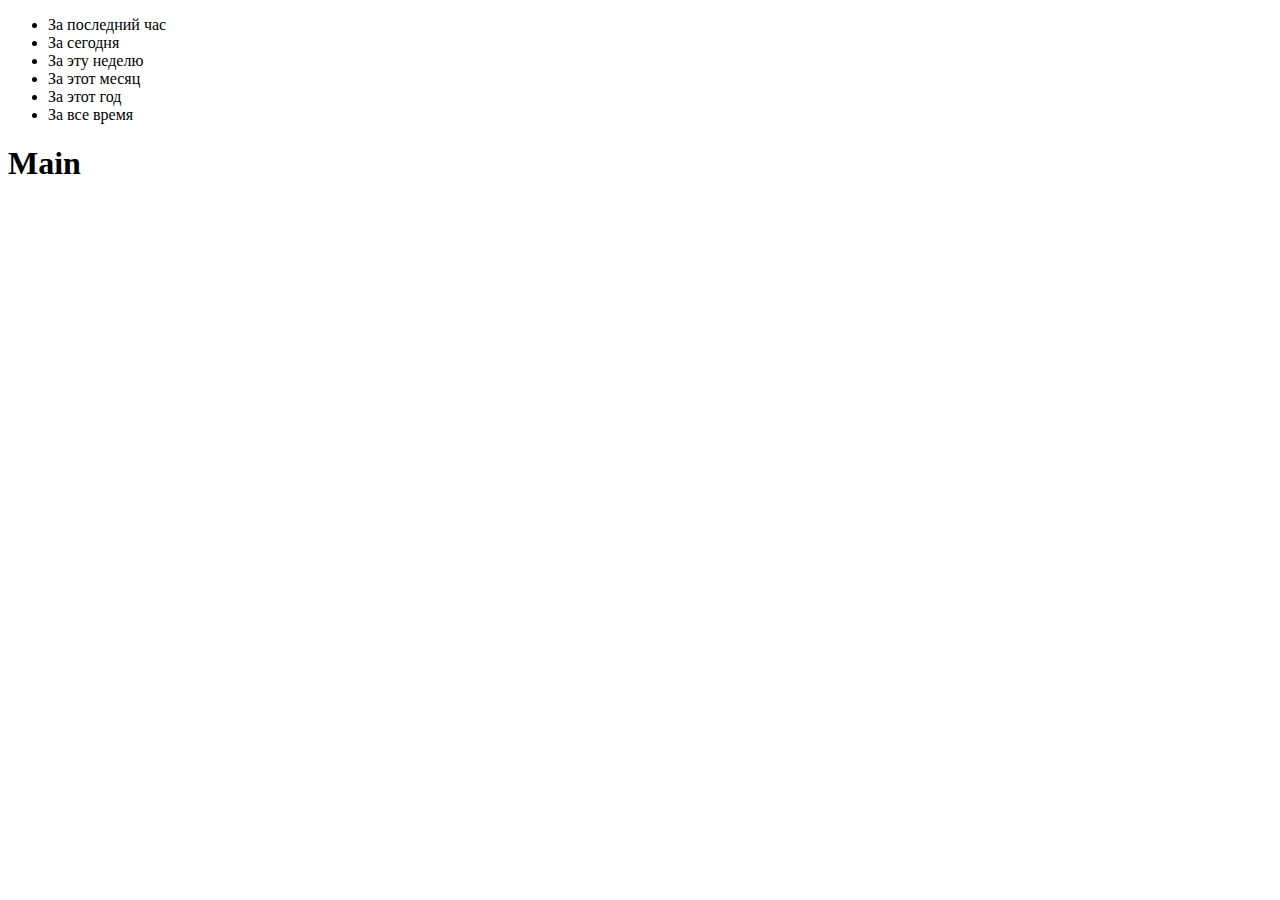
==== index.html @ 9702dc8d "Initial commit" ====
<!doctype html>
<html ng-app="yt">
  <head>
    <meta charset="utf-8">
    <title>YT</title>
  </head>
  <body>
    <header class="header" role="banner">
    </header>

    <ng-view></ng-view>

    <!-- Vendor libraries -->
    <script src="lib/jquery-v1.11.1.js"></script>
    <script src="lib/angular-v1.2.22.js"></script>
    <script src="lib/angular-route-v1.2.22.js"></script>
    <script src="lib/angular-sanitize-v1.2.22.js"></script>
    <!-- Application Files -->
    <script src="app.module.js"></script>
    <script src="app.config.js"></script>

    <script src="main/main.controller.js"></script>
    <script src="item/item.controller.js"></script>
  </body>
</html>
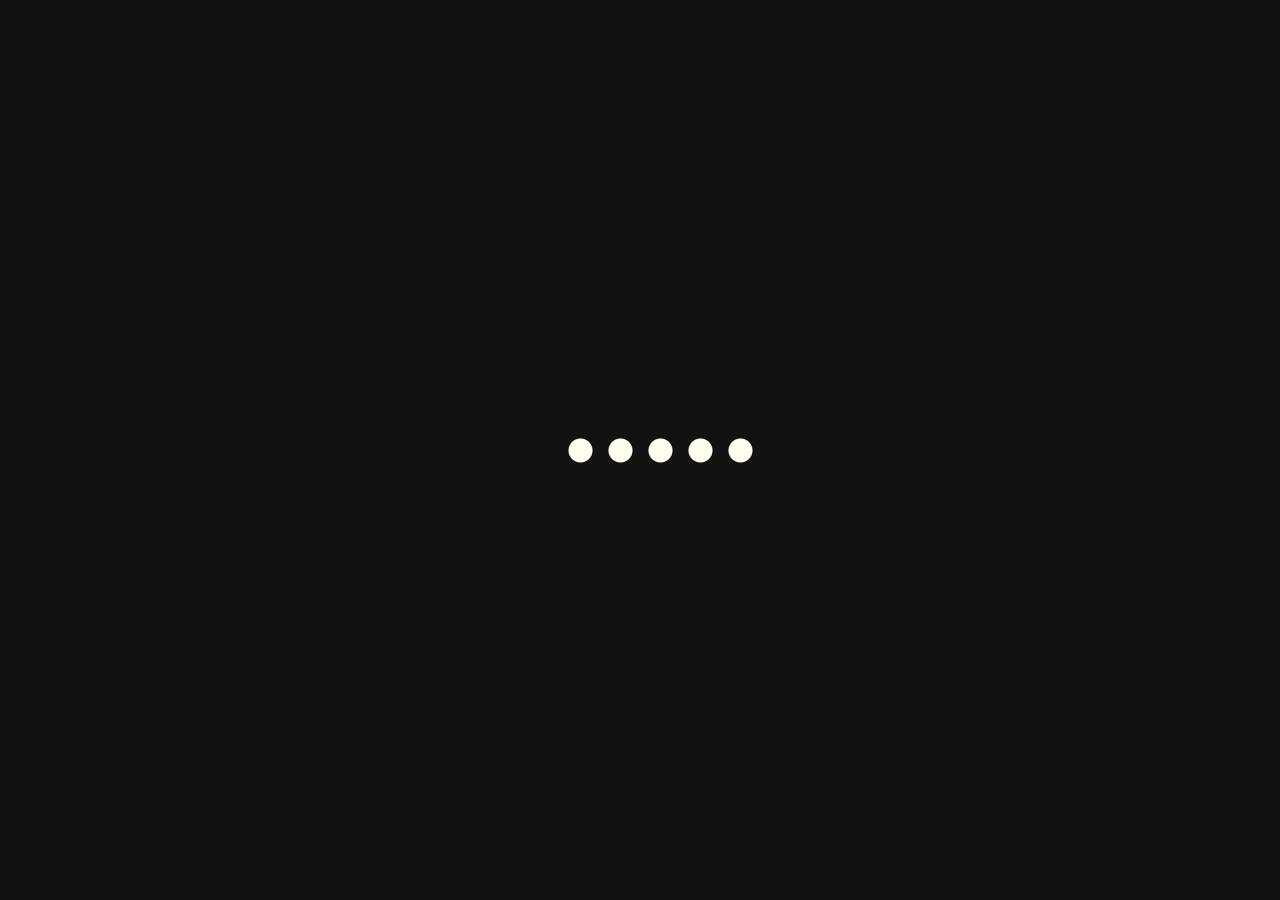
==== commit 7f11e64a: "optimization #1" ====
--- a/index.html
+++ b/index.html
@@ -2,13 +2,57 @@
 <html ng-app="yt">
   <head>
     <meta charset="utf-8">
+    <link rel="stylesheet" href="css/style.css" />
+    <link rel="stylesheet" href="css/default/default.css" type="text/css" media="screen" />
     <title>YT</title>
   </head>
-  <body>
-    <header class="header" role="banner">
-    </header>
+  <body id="home">
+  <svg>
+    <defs>
+      <filter id="goo">
+        <feGaussianBlur in="SourceGraphic" stdDeviation="7" result="blur" />
+        <feColorMatrix in="blur" mode="matrix" values="1 0 0 0 0  0 1 0 0 0  0 0 1 0 0  0 0 0 18 -7" result="goo" />
+
+      </filter>
+    </defs>
+  </svg>
+  <div class="gooTable" ng-if="goo">
+    <div class="gooCell">
+      <div class="container goo2">
+        <div></div>
+        <div></div>
+        <div></div>
+        <div></div>
+        <div></div>
+      </div>
+    </div>
+  </div>
+
+
+  <div id="wrapper">
+  <header>
+    <div id="logo">
+      <h1>YouTube  <span id="srt">TOP</span></span></h1>
+      <div id="tagline">
+        <h2>by views</h2>
+      </div>
+    </div>
+    <nav ng-controller="mainCtrl">
+      <ul>
+        <li ng-click="makeAjax('hour')" ng-class="type  == 'hour' ? 'active' : ''"><a href="../../">hour</a></li>
+        <li ng-click="makeAjax('today')" ng-class="type  == 'today' ? 'active' : ''"><a href="../../">today</a></li>
+        <li ng-click="makeAjax('week')" ng-class="type  == 'week' ? 'active' : ''"><a href="../../">week</a></li>
+        <li ng-click="makeAjax('mounth')" ng-class="type  == 'mounth' ? 'active' : ''"><a href="../../">mounth</a></li>
+        <li ng-click="makeAjax('year')" ng-class="type  == 'year' ? 'active' : ''"><a href="../../">year</a></li>
+        <li ng-click="makeAjax('alltime')" ng-class="type  == 'alltime' ? 'active' : ''"><a href="../../" >all time</a></li>
+      </ul>
+    </nav>
+  </header>
+    <div class="dline" style="width: 100%; margin: 0; max-width: none"></div>
+
 
     <ng-view></ng-view>
+  </div>
 
     <!-- Vendor libraries -->
     <script src="lib/jquery-v1.11.1.js"></script>
@@ -18,7 +62,6 @@
     <!-- Application Files -->
     <script src="app.module.js"></script>
     <script src="app.config.js"></script>
-
     <script src="main/main.controller.js"></script>
     <script src="item/item.controller.js"></script>
   </body>
--- a/css/style.css
+++ b/css/style.css
@@ -0,0 +1,631 @@
+/****************** U S E D   F O N T S **********************/
+@font-face {
+    font-family: 'LeagueGothic';
+    src: url('../fonts/League_Gothic-webfont.eot');
+    src: url('../fonts/League_Gothic-webfont.eot?#iefix') format('embedded-opentype'),
+         url('../fonts/League_Gothic-webfont.woff') format('woff'),
+         url('../fonts/League_Gothic-webfont.ttf') format('truetype'),
+         url('../fonts/League_Gothic-webfont.svg#LeagueGothicRegular') format('svg');
+    font-weight: normal;
+    font-style: normal;
+}
+@font-face {
+    font-family: 'Source';
+    src: url('../fonts/SourceSansPro-Light-webfont.eot');
+    src: url('../fonts/SourceSansPro-Light-webfont.eot?#iefix') format('embedded-opentype'),
+         url('../fonts/SourceSansPro-Light-webfont.woff') format('woff'),
+         url('../fonts/SourceSansPro-Light-webfont.ttf') format('truetype'),
+         url('../fonts/SourceSansPro-Light-webfont.svg#SourceSansProLight') format('svg');
+    font-weight: normal;
+    font-style: normal;
+}
+@font-face {
+    font-family: 'ethno';
+    src: url('../fonts/ethnocentric_rg-webfont.eot');
+    src: url('../fonts/ethnocentric_rg-webfont.eot?#iefix') format('embedded-opentype'),
+         url('../fonts/ethnocentric_rg-webfont.woff') format('woff'),
+         url('../fonts/ethnocentric_rg-webfont.ttf') format('truetype'),
+         url('../fonts/ethnocentric_rg-webfont.svg#ethnocentricregular') format('svg');
+    font-weight: normal;
+    font-style: normal;
+
+}
+/********************* R E S E T *************************/
+*{
+	margin: 0;
+	padding: 0;
+	list-style: none;
+}
+img{
+	border: none;
+	border-radius: 3px;
+}
+
+a{
+	color: #fff;
+	text-decoration: none;
+	text-shadow: none;
+}
+a:hover{
+	color: #B82924;
+}
+p{
+	margin-bottom: 8px;
+}
+::-moz-selection {
+       background-color: #B82924;
+       color: #fff;
+}
+
+/* Works in Safari */
+::selection {
+       background-color: #B82924;
+       color: #fff;
+}
+
+/************** G E N E R A L    S T Y L E ***************/
+#wrapper{
+	max-width: 950px;
+	width: 100%;
+	margin: 16px auto;
+	background-color: #121212;
+	padding: 20px 20px;
+	box-shadow: 0 4px 6px #000;
+	box-sizing: border-box;
+}
+
+body{
+	background: url('../images/bg.png') repeat;
+	font-family: Source, Tahoma, sans-serif;
+	color: #fff;
+	font-size: 14px;
+	text-shadow: 1px 1px 0px #000;
+}
+#srt{
+	color: #f9f9f9;
+	display: block;
+	position: absolute;
+	top: 27px;
+	left: 41px;
+	text-shadow: 1px 1px 0px #000;
+	font-size: 36px;
+	font-style: italic;
+	font-family: ethno, sans-serif;
+	font-weight: normal;
+}
+#ii{
+	font-size: 60px;
+	font-family: LeagueGothic, sans-serif;
+	font-weight: bold;
+	position: absolute;
+	left: 169px;
+	top: -3px;
+	color: #b82924;
+	display: block;
+	float: right;
+	text-shadow: none;
+	font-style: italic;
+	letter-spacing: 2px;
+}
+
+/************* L O G O   &  N A V   B A R    S T Y L E ****************/
+header h1{
+	font-family: LeagueGothic, Impact, sans-serif;
+	font-weight: normal;
+	font-size: 2.5em;
+	text-shadow: 1px 1px 0 #000;
+	position: relative;
+	width: 300px;
+	margin-bottom: 2px;
+}
+header h2{
+	font-size: 16px;
+	font-weight: normal;
+	font-family: LeagueGothic, sans-serif;
+	width: 170px;
+	text-shadow: 1px 1px 0 #000;
+	text-transform: uppercase;
+}
+#tagline{
+		margin-top: -8px;
+}		
+#logo, nav, nav li{
+	display: inline-block;
+	vertical-align: top;
+	*display: inline;
+	zoom:1;
+}
+#logo{
+	width: 270px;
+}
+nav a {
+	color: #fff;
+	font-family: LeagueGothic, sans-serif;
+	text-decoration: none;
+	font-size: 1.5em;
+	margin-left: 25px;
+	text-transform: uppercase;
+	text-shadow: 1px 1px 0px #000;
+}
+
+nav{
+	margin: 20px 4px 0 0;
+	float: right;
+}
+header{
+	margin-bottom: 25px;
+}
+#home a#homenav, #blog a#blognav, #fullwidth a#fullwidthnav, #contact a#contactnav{
+	color: #b82924;
+}
+/*************** B A N N E R    S T Y L E ******************/
+#banner{
+	position: relative;
+	margin-bottom: 30px;
+}
+#banneri{
+	position: absolute;
+	bottom: 15%;
+	left: 0;
+	width: 500px;
+	background-color: rgba(0,0,0,.8);
+	padding: 5px 10px;
+}
+#banner img{
+	box-shadow: 0 4px 6px #000;
+}
+#banner h1{
+	font-family: LeagueGothic, Impact, sans-serif;
+	font-weight: normal;
+	text-transform: uppercase;
+	text-shadow: 1px 1px 0px #000;
+	display: inline;
+}
+#banner .rm{
+	position: absolute;
+	color: #000;
+	background-color: #fff;
+	padding: 4px 8px;
+	right: 3%;
+	bottom: -10%;
+}
+
+/************* H O M E    C O N T E N T *******************/
+#line h1{
+	font-family: LeagueGothic, Impact, sans-serif;
+	font-weight: normal;
+	font-size: 30px;
+	text-transform: uppercase;
+	color: #f8f8f8;
+	text-shadow: 2px 2px 0 #000;
+	text-align:  center;
+}
+#line h1, .dline{
+	display: inline-block;
+	*display: inline;
+	zoom:1;
+	margin: 0 0 0 10px;
+}
+#line{
+		margin: 0 0 0 80px;
+}
+.dline{
+	width: 100%;
+	max-width: 800px;
+	height: 3px;
+	background: url('../images/bgdline.png') repeat-x ;
+	margin-bottom: 10px;
+}
+#ourserv article{
+	width: 275px;
+	display: inline-block;
+	*display: inline;
+	zoom:1;
+	vertical-align: top;
+	margin: 0 38px 0 0;
+}
+#ourserv article h1, #latestp article h1{
+	font-family: LeagueGothic, sans-serif;
+	font-weight: normal;
+	text-transform: uppercase;
+	font-size: 22px;
+	margin-bottom: 5px;
+}
+.lastarticle{
+	margin:0;
+}
+#ourserv{
+	margin: 8px 0 15px 20px;
+	width: 100%;
+}
+ img{
+	margin-bottom: 5px;
+    box-shadow: 0 4px 6px #000;
+	 width: 640px;
+	 height: 480px;
+}
+.rm {
+	margin: 0 auto;
+	color: #121212;
+	background-color: #F2F2F2;
+	padding: 1px 4px;
+	display: block;
+	width: 30%;
+	margin-top: 5px;
+	box-shadow: 0px 0px 3px #000;
+	font-family: LeagueGothic, sans-serif;
+	text-transform: uppercase;
+	font-size: 18px;
+	border-radius: 2px;
+}
+.rm:hover{
+	background-color: #B82924;
+	color: #121212;
+}	
+
+#sline h1{
+	font-family: LeagueGothic, Impact, sans-serif;
+	font-weight: normal;
+	font-size: 30px;
+	text-transform: uppercase;
+	color: #f5f5f5;
+	text-shadow: 2px 2px 0 #000;
+	text-align:  center;
+}
+#sline h1, .sdline{
+	display: inline-block;
+	*display: inline;
+	zoom:1;
+	margin: 0 0 0 10px;
+}
+#sline{
+	margin: 20px 0 10px 80px;
+}
+.sdline{
+	width: 300px;
+	height: 2px;
+	background: url('../images/bgdline.png') repeat-x ;
+	margin-bottom: 10px;
+}
+#latestp article{
+	width: 210px;
+	display: inline-block;
+	*display: inline;
+	zoom:1;
+	margin-right: 20px;
+}
+#latestp{
+	margin-left: 20px;
+}
+
+/************* B L O G    S T Y L E  &   C O N T A C T   P A G E *****************************/
+#articles, #sidebar{
+	display: inline-block;
+	vertical-align: top;
+	*display: inline;
+	zoom:1;
+}
+#blog section, #contact section{
+	margin: 30px 0 0 10px;
+}
+#sidebar, #contat #sidebar{
+	width: 280px;
+	margin:0 0 0 55px;
+}
+#articles, #contactpost{
+	width: 600px;
+	margin:0 0 40px 0;
+}
+#blog li, #contact li{
+	list-style-type: square;
+}
+#blog article{
+	width: 580px;
+	margin-bottom: 40px;
+}
+#blog footer, #contact footer{
+	margin-top: 0px;
+}
+#blog article h1 a{
+	font-family: LeagueGothic, sans-serif;
+	font-weight: normal;
+	text-transform: uppercase;
+	font-size: 22px;
+	text-shadow: 1px 1px 0 #000;
+	word-spacing: 2px;
+	margin-bottom: 5px;
+}
+#blog article h2{
+	font-size: 12px;
+	font-weight: normal;
+	letter-spacing: 0.2px;
+	margin-bottom: 12px;
+	background-color: #0a0a0a;
+	padding: 4px 8px 4px 8px;
+	font-family: source, sans-serif;
+	text-transform: none;
+}
+#blog article h2 a:hover{
+	text-decoration: underline;
+}
+#blog article img{
+	box-shadow: 0 4px 6px #000;
+	margin-bottom: 10px;
+}
+#sidebar h1, #contact #sidebar h1{
+	font-family: LeagueGothic, sans-serif;
+	font-weight: normal;
+	text-transform: uppercase;
+	font-size: 22px;
+	text-shadow: 1px 1px 0 #000;
+	word-spacing: 2px;
+	margin-bottom: 4px;
+}
+#sidebar li, #contact #sidebar li {
+	margin:0 0 4px 25px;
+	color: #b82924;
+}
+#sidebar li:hover, #contact #sidebar li:hover{
+	margin-left: 30px;
+}
+#sidebar li a:hover, #contact #sidebar li a:hover{
+	text-decoration: underline;
+}
+#blog aside, #contact #sidebar aside{
+	margin: 0 0 20px 0;
+}
+#cat, #archives, #contact #sidebar  #cat, #contact #sidebar #archives{
+	width: 130px;
+	display: inline-block;
+	vertical-align: top;
+	*display: inline;
+	zoom:1;
+}
+.continue{
+	text-decoration: underline;
+}
+/* SINGLE POST STYLE  and CONTACT PAGE with SIDEBAR*/
+#singlepost, #sidebar, #contactpost{
+	display: inline-block;
+	vertical-align: top;
+	*display: inline;
+	zoom:1;
+}
+#singlepost{
+	margin-right: 20px;
+}
+/* CONTACT PAGE */
+#contactpost p{
+	margin-bottom: 25px;
+}
+input[type="user"]{
+	display: block;
+	float: right;
+	height: 20px;
+	width: 280px;
+	padding-left: 3px;
+}
+input[type="email"]{
+	display: block;
+	float: right;
+	height: 20px;
+	width: 280px;
+	padding-left: 3px;
+}
+#message{
+	display: block;
+	float: right;
+	width: 280px;
+	height: 130px;
+	padding-left: 3px;
+}
+input[type="submit"]{
+	display: block;
+	float: right;
+	font-family: LeagueGothic, sans-serif;
+	font-size: 18px;
+	text-transform: uppercase;
+	border: 2px outset #b2b2b2;
+	color: #121212;
+
+}
+input, #message{
+	margin-right: 180px;
+	background-color: #f8f8f8;
+	border: 2px inset #000;
+	border-radius: 3px;
+}
+input[type="submit"]:hover{
+	cursor:pointer;
+}
+input[type="submit"]:active{
+	border: 2px inset #b2b2b2;
+}
+
+/************* F U L L  W I D T H   &  S I N G L E   P O S T    S T Y L E*********************/
+#fullwidth h1,#fullwidth  h2,#fullwidth  h3,#fullwidth  h4,#fullwidth  h5,#fullwidth  h6, h1, h2, h3, h4, h5, h6{
+	font-family: LeagueGothic, sans-serif;
+	font-weight: normal;
+}
+#fullwidth section h2, #singlepost section h2{
+	color: #b82924;
+}
+.mg{ /*just for examples, do not use this class*/
+	margin: 8px 0 12px 0;
+}
+#fullwidth section a, #singlepost section a{
+	text-decoration: underline;
+}
+#fullwidth section ul li, #singlepost section ul li{
+	list-style-type: square;
+	margin-left: 20px;
+}
+#fullwidth section ol li, #singlepost section ol li{
+	list-style-type: decimal;
+	margin-left: 20px;
+}
+.right{
+	float: right;
+	margin-left: 10px;
+}
+.left{
+	float: left;
+	margin-right: 10px;
+}
+.center{
+	display: block;
+	text-align: center;
+	margin: 20px auto;
+}
+
+/************* F O O T E R     S T Y L E *************************/
+
+footer{
+	margin-top: 30px;
+	text-align: right;
+}
+
+/**************** M Y  S T L E S *************************/
+.views{
+	margin-bottom: 45px;
+}
+.rm:hover {
+	cursor: default!important;
+}
+.active a {
+	color: #b82924!important;
+}
+iframe {
+	margin: 20px 0 0 0;
+}
+.gooTable {
+	position: fixed;
+	z-index: 1;
+	display: table;
+	height: 100%;
+	width: 100%;
+	background-color: #121212;
+	margin-top: -16px;
+}
+.gooCell {
+	display: table-cell;
+	vertical-align: middle;
+}
+.container.goo2 {
+	margin: 0 auto;
+}
+
+/**************** A N G U L A R *************************/
+div[ng-app=main], div[ng-app=item]{
+	text-align: center;
+}
+/***************** L O A D E R **************************/
+svg {
+	width: 0;
+	height: 0;
+}
+
+.container {
+	margin: 0;
+	display: flex;
+	justify-content: space-around;
+	align-items: center;
+}
+
+.goo1,
+.goo2 {
+	-webkit-filter: url(#goo);
+}
+
+.container div {
+	background: #fffff0;
+	width: 25px;
+	height: 25px;
+	border-radius: 50%;
+}
+
+.goo1 {
+	min-width: 700px;
+	min-height: 300px;
+	position: relative;
+}
+
+.goo1 > div {
+	width: 15px;
+	height: 15px;
+	position: absolute;
+	top:50%;
+	left:50%;
+	transform-origin: -50% -50%;
+	animation: circle 2.5s infinite cubic-bezier(.57, 0, .52, 1);
+}
+
+.goo1 > div:nth-child(1) {
+	animation-delay: .25s;
+}
+
+.goo1 > div:nth-child(2) {
+	animation-delay: .5s;
+}
+
+.goo1 > div:nth-child(3) {
+	animation-delay: .75s;
+}
+
+.goo1 > div:nth-child(4) {
+	animation-delay: 1s;
+}
+
+.goo1 > div:nth-child(5) {
+	animation-delay: 1.25s
+}
+
+.goo2 > div {
+	transform: translateX(0);
+	animation: sideways 2.5s infinite ease;
+}
+
+.goo2 > div:nth-child(1) {
+	animation-delay: .25s;
+}
+
+.goo2 > div:nth-child(2) {
+	animation-delay: .5s;
+}
+
+.goo2 > div:nth-child(3) {
+	animation-delay: .75s;
+}
+
+.goo2 > div:nth-child(4) {
+	animation-delay: 1s;
+}
+
+.goo2 > div:nth-child(5) {
+	animation-delay: 1.25s
+}
+
+.goo2 {
+	padding-left:40px;
+	width: 200px;
+	height:100px;
+}
+
+@keyframes circle {
+	50% {
+		width: 25px;
+		height: 25px;
+	}
+	100% {
+		transform: rotate(360deg);
+	}
+}
+
+@keyframes sideways {
+	33% {
+		transform: translateX(50px);
+	}
+	66% {
+		transform: translateX(-50px);
+	}
+}--- a/css/default/default.css
+++ b/css/default/default.css
@@ -0,0 +1,93 @@
+/*
+Skin Name: Nivo Slider Default Theme
+Skin URI: http://nivo.dev7studios.com
+Description: The default skin for the Nivo Slider.
+Version: 1.3
+Author: Gilbert Pellegrom
+Author URI: http://dev7studios.com
+Supports Thumbs: true
+*/
+
+.theme-default .nivoSlider {
+	position:relative;
+	background:#fff url(loading.gif) no-repeat 50% 50%;
+    margin-bottom:10px;
+    -webkit-box-shadow: 0px 1px 5px 0px #4a4a4a;
+    -moz-box-shadow: 0px 1px 5px 0px #4a4a4a;
+    box-shadow: 0 4px 6px #000;
+}
+.theme-default .nivoSlider img {
+	position:absolute;
+	top:0px;
+	left:0px;
+	display:none;
+}
+.theme-default .nivoSlider a {
+	border:0;
+	display:block;
+}
+
+.theme-default .nivo-controlNav {
+	text-align: center;
+	padding: 5px 0;
+}
+.theme-default .nivo-controlNav a {
+	display:inline-block;
+	width:22px;
+	height:22px;
+	background:url(bullets.png) no-repeat;
+	text-indent:-9999px;
+	border:0;
+	margin: 0 2px;
+}
+.theme-default .nivo-controlNav a.active {
+	background-position:0 -22px;
+}
+
+.theme-default .nivo-directionNav a {
+	display:block;
+	width:30px;
+	height:30px;
+	background:url(arrows.png) no-repeat;
+	text-indent:-9999px;
+	border:0;
+	opacity: 0;
+	-webkit-transition: all 200ms ease-in-out;
+    -moz-transition: all 200ms ease-in-out;
+    -o-transition: all 200ms ease-in-out;
+    transition: all 200ms ease-in-out;
+}
+.theme-default:hover .nivo-directionNav a { opacity: 1; }
+.theme-default a.nivo-nextNav {
+	background-position:-30px 0;
+	right:15px;
+}
+.theme-default a.nivo-prevNav {
+	left:15px;
+}
+
+.theme-default .nivo-caption {
+    font-family: Tahoma, Helvetica, Arial, sans-serif;
+}
+.theme-default .nivo-caption a {
+    color:#fff;
+    border-bottom:1px dotted #fff;
+}
+.theme-default .nivo-caption a:hover {
+    color:#fff;
+}
+
+.theme-default .nivo-controlNav.nivo-thumbs-enabled {
+	width: 100%;
+}
+.theme-default .nivo-controlNav.nivo-thumbs-enabled a {
+	width: auto;
+	height: auto;
+	background: none;
+	margin-bottom: 5px;
+}
+.theme-default .nivo-controlNav.nivo-thumbs-enabled img {
+	display: block;
+	width: 120px;
+	height: auto;
+}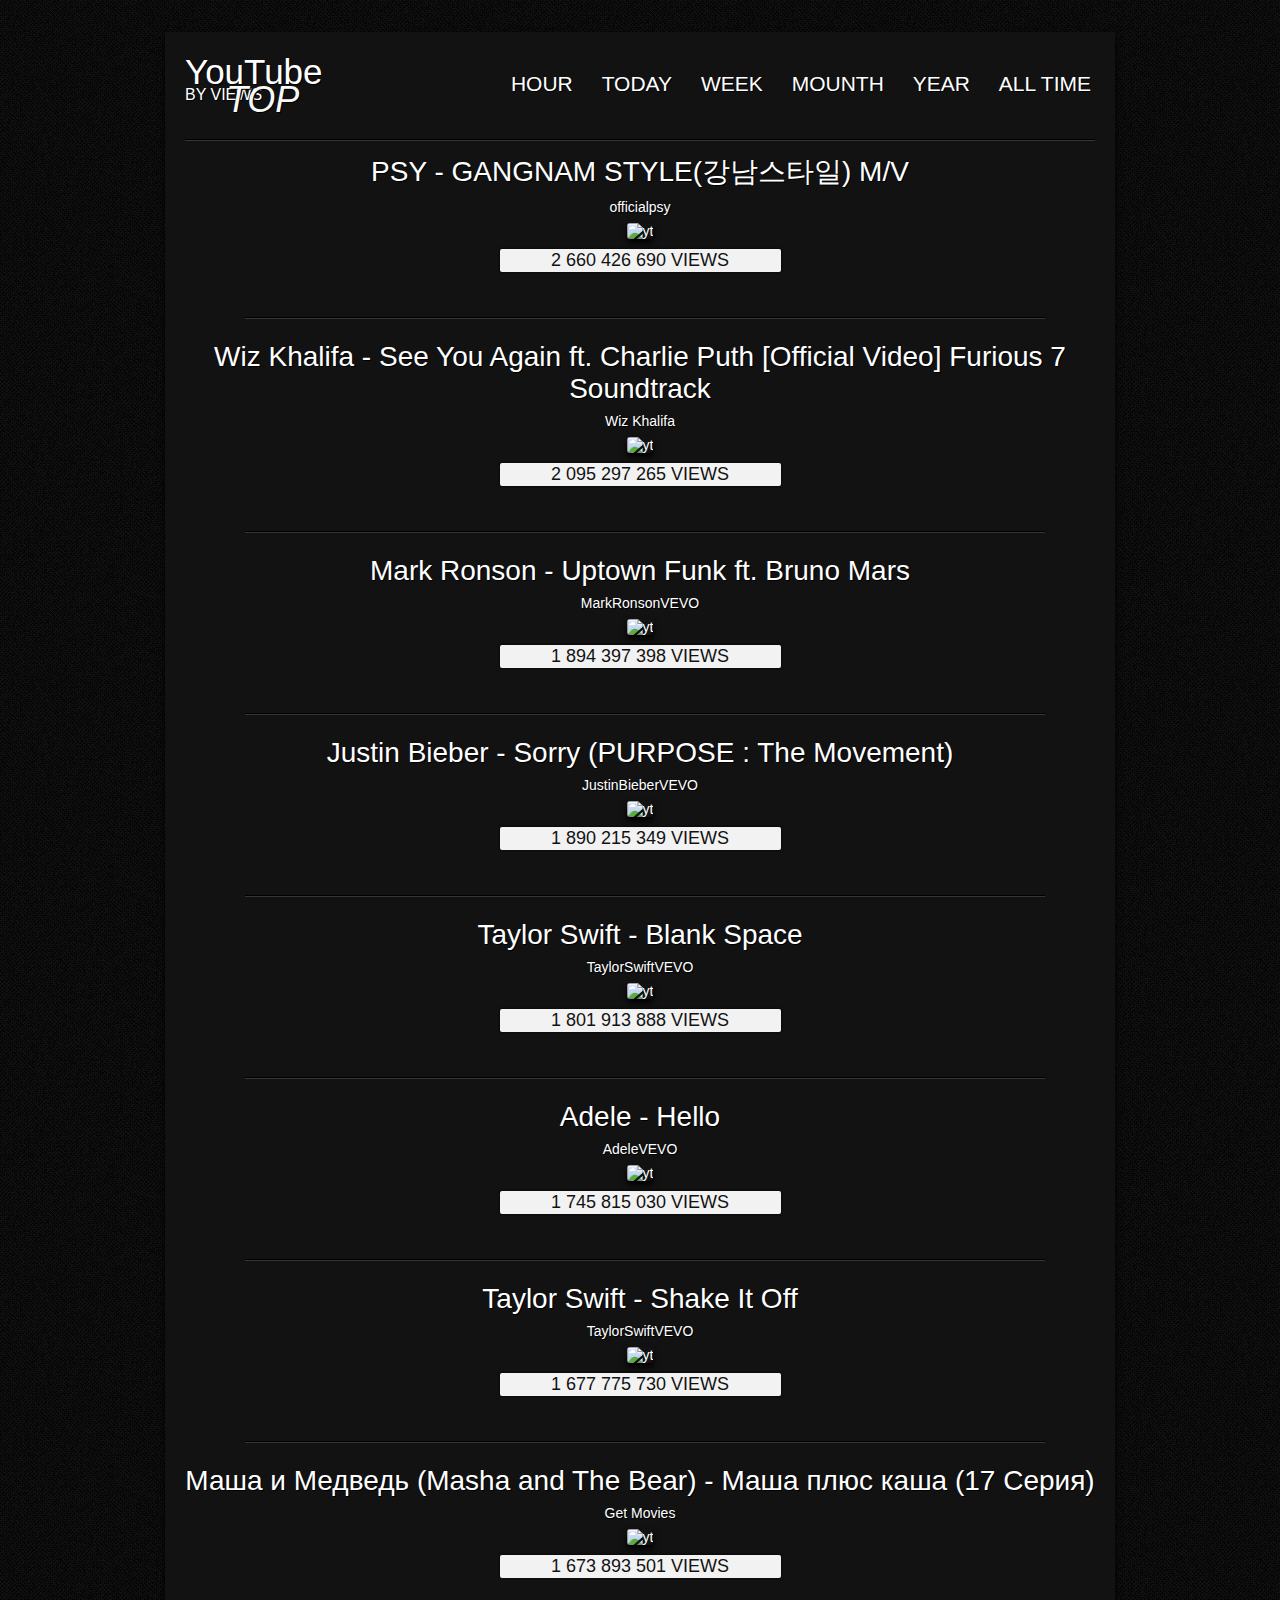
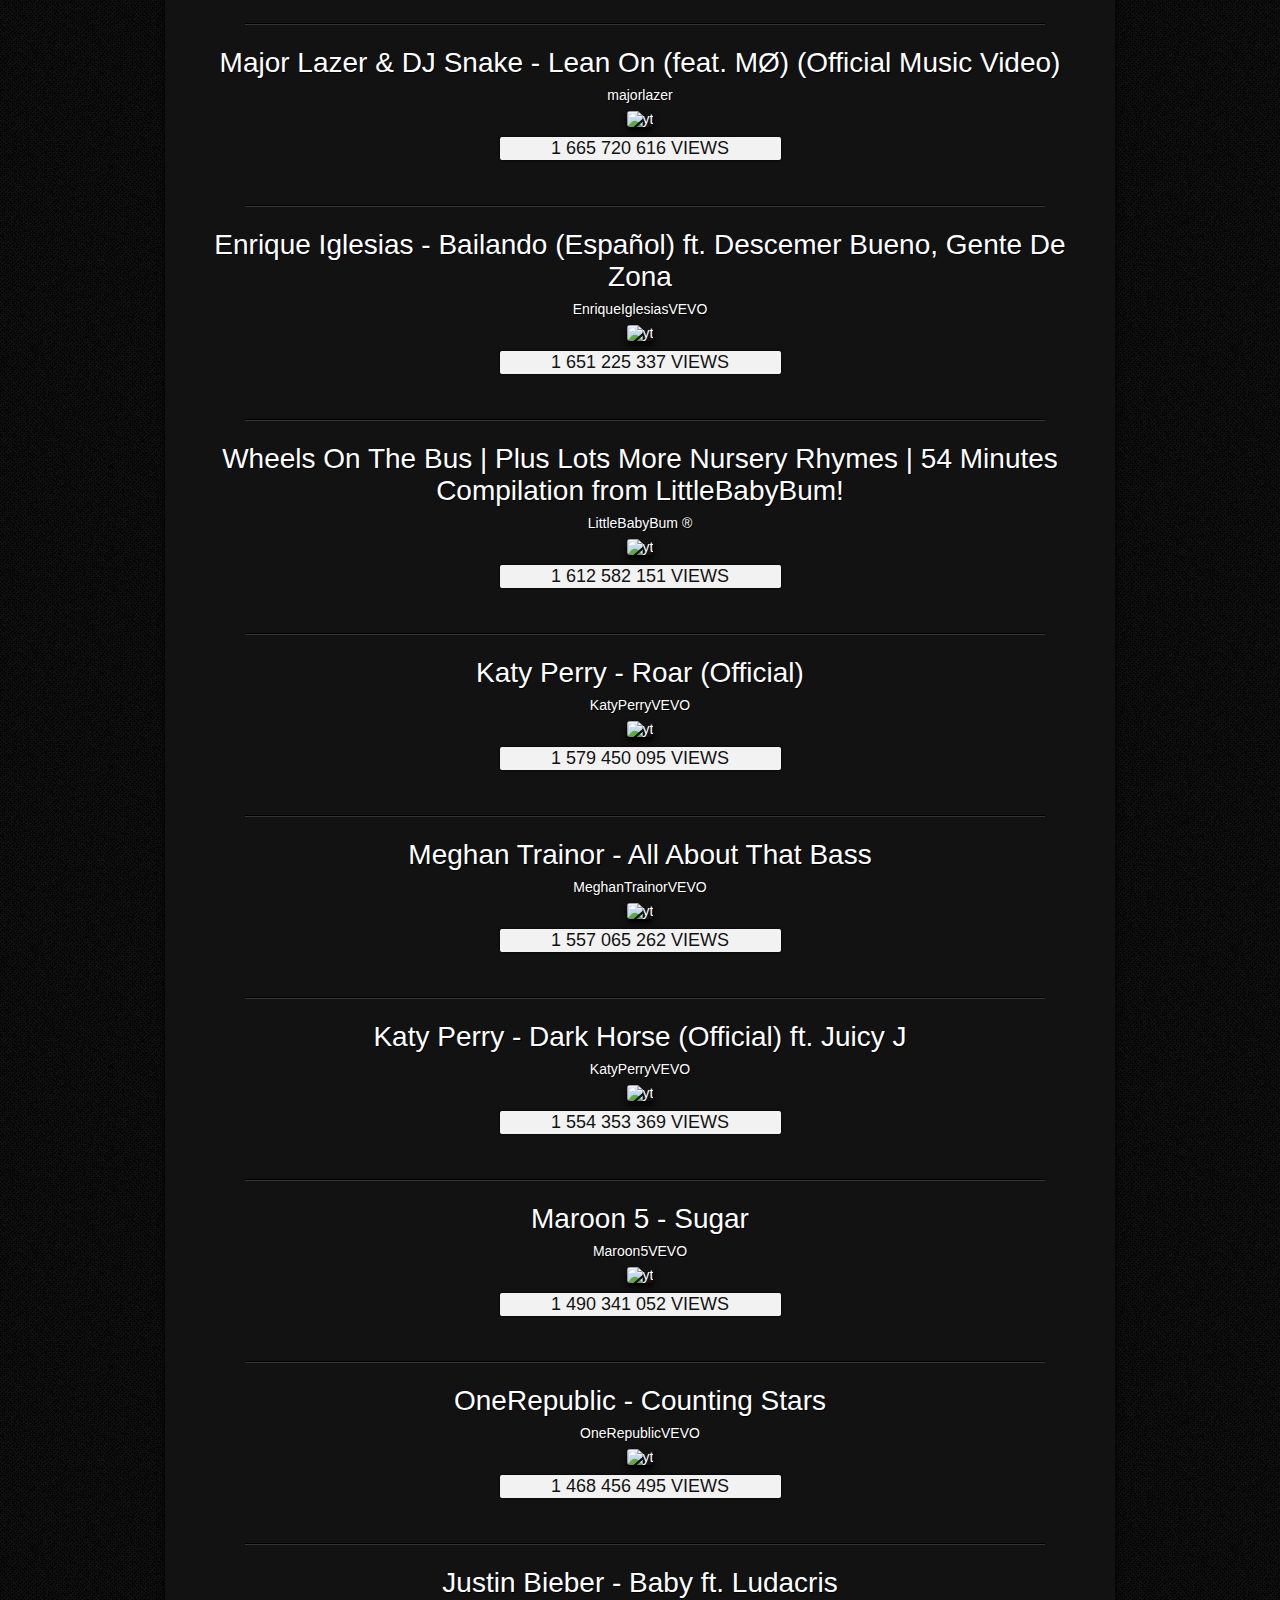
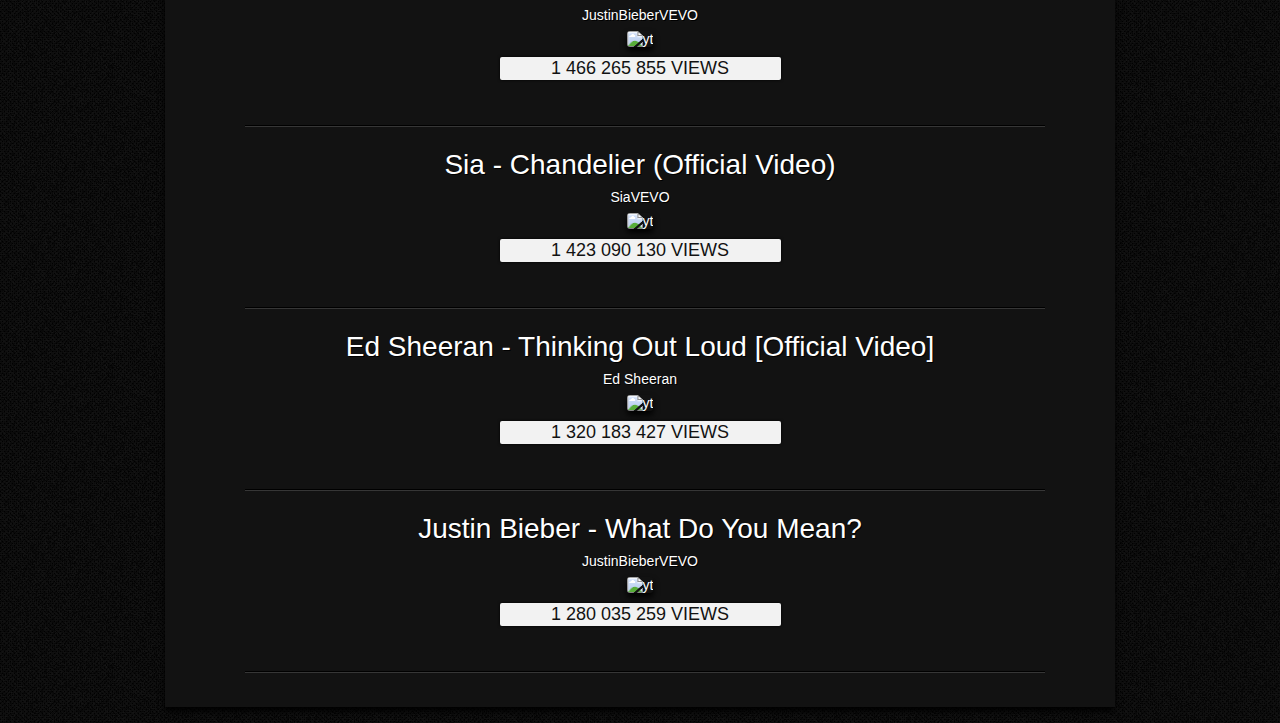
==== commit 3e9b7897: "optimization #3" ====
--- a/index.html
+++ b/index.html
@@ -39,12 +39,12 @@
     </div>
     <nav ng-controller="mainCtrl">
       <ul>
-        <li ng-click="makeAjax('hour')" ng-class="type  == 'hour' ? 'active' : ''"><a href="../../">hour</a></li>
-        <li ng-click="makeAjax('today')" ng-class="type  == 'today' ? 'active' : ''"><a href="../../">today</a></li>
-        <li ng-click="makeAjax('week')" ng-class="type  == 'week' ? 'active' : ''"><a href="../../">week</a></li>
-        <li ng-click="makeAjax('mounth')" ng-class="type  == 'mounth' ? 'active' : ''"><a href="../../">mounth</a></li>
-        <li ng-click="makeAjax('year')" ng-class="type  == 'year' ? 'active' : ''"><a href="../../">year</a></li>
-        <li ng-click="makeAjax('alltime')" ng-class="type  == 'alltime' ? 'active' : ''"><a href="../../" >all time</a></li>
+        <li ng-click="makeAjax('hour')" ng-class="type  == 'hour' ? 'active' : ''"><a href="#/hour">hour</a></li>
+        <li ng-click="makeAjax('today')" ng-class="type  == 'today' ? 'active' : ''"><a href="#/today">today</a></li>
+        <li ng-click="makeAjax('week')" ng-class="type  == 'week' ? 'active' : ''"><a href="#/week">week</a></li>
+        <li ng-click="makeAjax('mounth')" ng-class="type  == 'mounth' ? 'active' : ''"><a href="#/mounth">mounth</a></li>
+        <li ng-click="makeAjax('year')" ng-class="type  == 'year' ? 'active' : ''"><a href="#/year">year</a></li>
+        <li ng-click="makeAjax('alltime')" ng-class="type  == 'alltime' ? 'active' : ''"><a href="#/alltime" >all time</a></li>
       </ul>
     </nav>
   </header>
